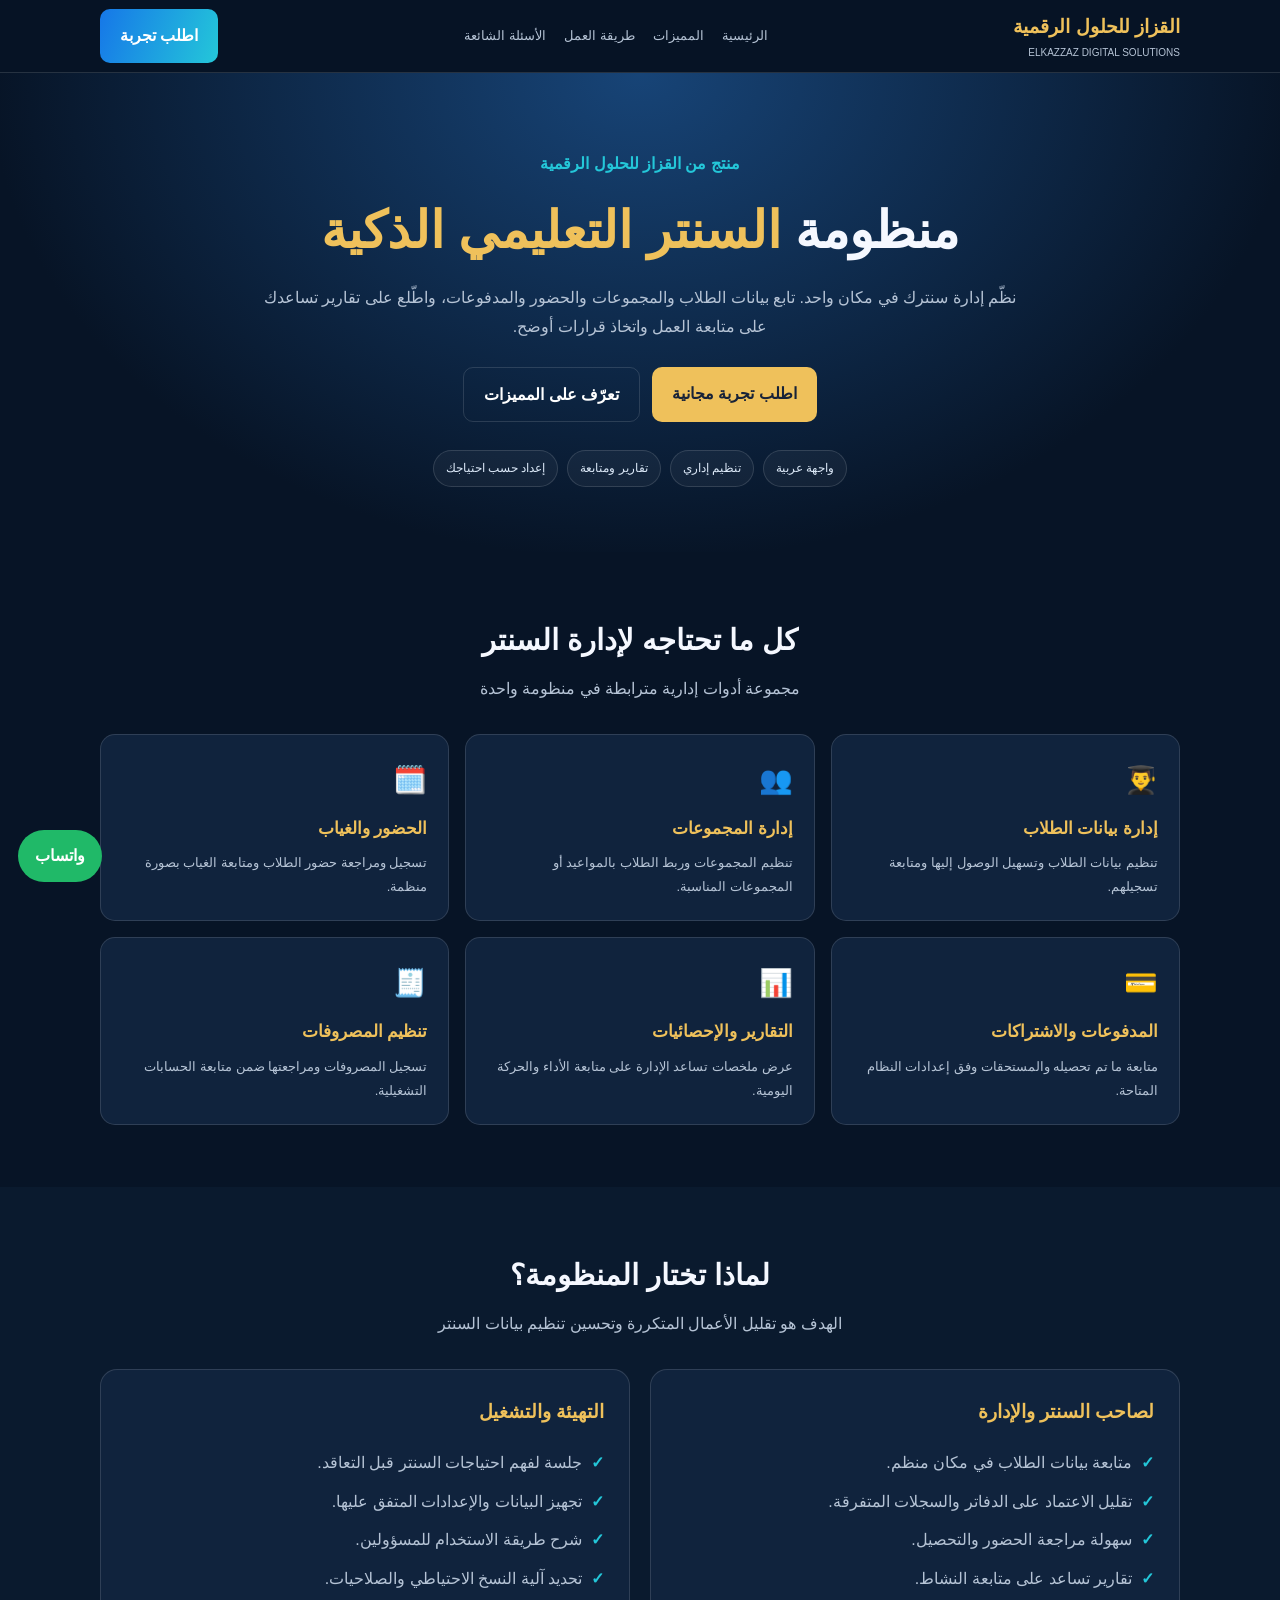
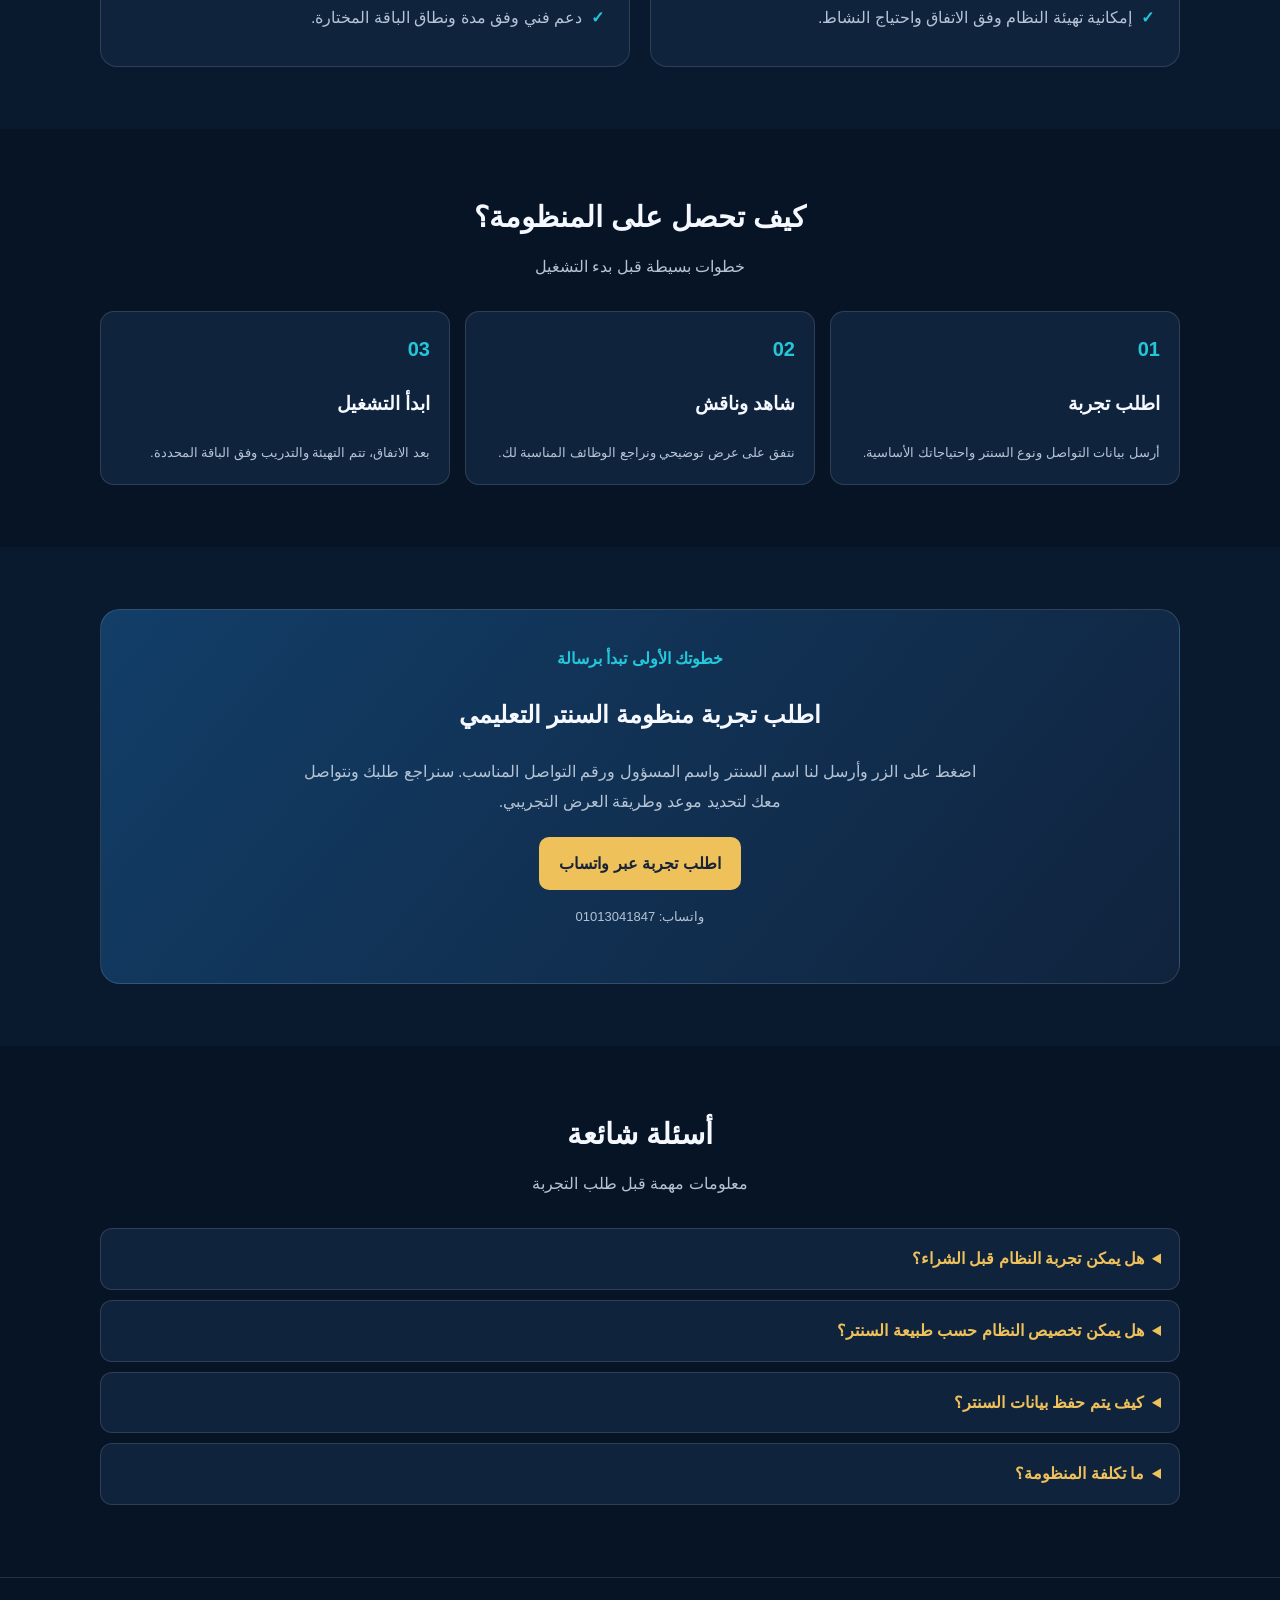
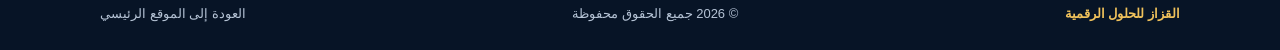
==== ceneter.html @ 98a397ff "Create ceneter.html" ====
<!DOCTYPE html>
<html lang="ar" dir="rtl">
<head>
<meta charset="UTF-8"><meta name="viewport" content="width=device-width, initial-scale=1">
<meta name="theme-color" content="#071426">
<meta name="description" content="منظومة السنتر التعليمي الذكية من القزاز للحلول الرقمية لإدارة الطلاب والمجموعات والحضور والمدفوعات والتقارير.">
<title>منظومة السنتر التعليمي الذكية | القزاز للحلول الرقمية</title>
<style>
:root{--bg:#071426;--surface:#10233d;--surface2:#142b49;--blue:#1677e8;--cyan:#24c7d9;--gold:#efc15b;--text:#f5f8ff;--muted:#b5c3d5;--line:rgba(255,255,255,.13)}
*{box-sizing:border-box}html{scroll-behavior:smooth}body{margin:0;background:var(--bg);color:var(--text);font-family:Tahoma,Arial,sans-serif;line-height:1.85}a{color:inherit;text-decoration:none}.container{width:min(1080px,92%);margin:auto}
header{position:sticky;top:0;z-index:5;background:#071426f5;border-bottom:1px solid var(--line)}nav{min-height:72px;display:flex;align-items:center;justify-content:space-between;gap:12px}.brand{font-weight:bold;color:var(--gold);font-size:19px}.brand small{display:block;color:var(--muted);font-size:10px;font-weight:normal}.navlinks{display:flex;gap:18px;color:var(--muted);font-size:13px}
.btn{display:inline-block;border:0;border-radius:10px;padding:12px 20px;background:linear-gradient(110deg,var(--blue),var(--cyan));color:white;font-weight:bold;cursor:pointer}.btn.gold{background:var(--gold);color:#182338}.btn.outline{background:transparent;border:1px solid var(--line)}
.hero{padding:76px 0 65px;text-align:center;background:radial-gradient(ellipse at top,#174477 0%,var(--bg) 72%)}.eyebrow{color:var(--cyan);font-weight:bold}.hero h1{font-size:clamp(31px,5vw,51px);line-height:1.45;margin:15px 0}.hero h1 span{color:var(--gold)}.hero p{max-width:760px;margin:0 auto 25px;color:var(--muted);font-size:16px}.actions{display:flex;justify-content:center;gap:12px;flex-wrap:wrap}
.pills{display:flex;justify-content:center;gap:9px;flex-wrap:wrap;margin-top:28px}.pills span{border:1px solid var(--line);background:#ffffff0b;padding:6px 12px;border-radius:30px;font-size:12px;color:#dbe8f7}
.section{padding:62px 0}.section.alt{background:#0a1a2e}.head{text-align:center;margin-bottom:30px}.head h2{font-size:29px;margin:0 0 7px}.head p{margin:0;color:var(--muted)}
.features{display:grid;grid-template-columns:repeat(3,1fr);gap:16px}.feature{padding:21px;border:1px solid var(--line);border-radius:15px;background:var(--surface)}.feature .icon{font-size:27px}.feature h3{margin:7px 0;color:var(--gold);font-size:17px}.feature p{margin:0;color:var(--muted);font-size:13px}
.split{display:grid;grid-template-columns:1fr 1fr;gap:20px;align-items:stretch}.panel{padding:25px;border-radius:17px;background:var(--surface);border:1px solid var(--line)}.panel h3{color:var(--gold);margin-top:0}.checklist{padding:0;list-style:none;margin:0}.checklist li{margin:9px 0;color:var(--muted)}.checklist li:before{content:"✓";color:var(--cyan);font-weight:bold;margin-left:9px}
.demo{background:linear-gradient(130deg,#123e68,#10233d);border:1px solid var(--line);border-radius:20px;padding:34px 24px;text-align:center}.demo p{color:var(--muted);max-width:700px;margin:8px auto 20px}
.steps{display:grid;grid-template-columns:repeat(3,1fr);gap:15px}.step{background:var(--surface);border:1px solid var(--line);padding:19px;border-radius:14px}.step b{color:var(--cyan);font-size:20px}.step p{font-size:13px;color:var(--muted);margin:5px 0 0}
.faq details{background:var(--surface);border:1px solid var(--line);padding:15px 18px;border-radius:12px;margin:10px 0}.faq summary{cursor:pointer;font-weight:bold;color:var(--gold)}.faq details p{color:var(--muted);font-size:14px;margin-bottom:0}
footer{padding:24px 0;border-top:1px solid var(--line);color:var(--muted);font-size:13px}.foot{display:flex;justify-content:space-between;gap:12px;flex-wrap:wrap}.wa{position:fixed;bottom:18px;left:18px;background:#20b968;padding:11px 17px;border-radius:40px;color:white;font-weight:bold;z-index:10}
@media(max-width:760px){.navlinks{display:none}.features{grid-template-columns:1fr 1fr}.split,.steps{grid-template-columns:1fr}.hero{padding:57px 0}.section{padding:50px 0}}
@media(max-width:480px){.features{grid-template-columns:1fr}.brand{font-size:17px}}
</style></head>
<body>
<header><div class="container"><nav>
<a class="brand" href="index.html">القزاز للحلول الرقمية<small>ELKAZZAZ DIGITAL SOLUTIONS</small></a>
<div class="navlinks"><a href="index.html">الرئيسية</a><a href="#features">المميزات</a><a href="#how">طريقة العمل</a><a href="#faq">الأسئلة الشائعة</a></div>
<a class="btn" href="#demo">اطلب تجربة</a>
</nav></div></header>
<main>
<section class="hero"><div class="container">
<div class="eyebrow">منتج من القزاز للحلول الرقمية</div>
<h1>منظومة <span>السنتر التعليمي الذكية</span></h1>
<p>نظّم إدارة سنترك في مكان واحد. تابع بيانات الطلاب والمجموعات والحضور والمدفوعات، واطّلع على تقارير تساعدك على متابعة العمل واتخاذ قرارات أوضح.</p>
<div class="actions"><a class="btn gold" href="#demo">اطلب تجربة مجانية</a><a class="btn outline" href="#features">تعرّف على المميزات</a></div>
<div class="pills"><span>واجهة عربية</span><span>تنظيم إداري</span><span>تقارير ومتابعة</span><span>إعداد حسب احتياجك</span></div>
</div></section>

<section class="section" id="features"><div class="container">
<div class="head"><h2>كل ما تحتاجه لإدارة السنتر</h2><p>مجموعة أدوات إدارية مترابطة في منظومة واحدة</p></div>
<div class="features">
<article class="feature"><div class="icon">👨‍🎓</div><h3>إدارة بيانات الطلاب</h3><p>تنظيم بيانات الطلاب وتسهيل الوصول إليها ومتابعة تسجيلهم.</p></article>
<article class="feature"><div class="icon">👥</div><h3>إدارة المجموعات</h3><p>تنظيم المجموعات وربط الطلاب بالمواعيد أو المجموعات المناسبة.</p></article>
<article class="feature"><div class="icon">🗓️</div><h3>الحضور والغياب</h3><p>تسجيل ومراجعة حضور الطلاب ومتابعة الغياب بصورة منظمة.</p></article>
<article class="feature"><div class="icon">💳</div><h3>المدفوعات والاشتراكات</h3><p>متابعة ما تم تحصيله والمستحقات وفق إعدادات النظام المتاحة.</p></article>
<article class="feature"><div class="icon">📊</div><h3>التقارير والإحصائيات</h3><p>عرض ملخصات تساعد الإدارة على متابعة الأداء والحركة اليومية.</p></article>
<article class="feature"><div class="icon">🧾</div><h3>تنظيم المصروفات</h3><p>تسجيل المصروفات ومراجعتها ضمن متابعة الحسابات التشغيلية.</p></article>
</div>
</div></section>

<section class="section alt"><div class="container">
<div class="head"><h2>لماذا تختار المنظومة؟</h2><p>الهدف هو تقليل الأعمال المتكررة وتحسين تنظيم بيانات السنتر</p></div>
<div class="split">
<div class="panel"><h3>لصاحب السنتر والإدارة</h3><ul class="checklist"><li>متابعة بيانات الطلاب في مكان منظم.</li><li>تقليل الاعتماد على الدفاتر والسجلات المتفرقة.</li><li>سهولة مراجعة الحضور والتحصيل.</li><li>تقارير تساعد على متابعة النشاط.</li><li>إمكانية تهيئة النظام وفق الاتفاق واحتياج النشاط.</li></ul></div>
<div class="panel"><h3>التهيئة والتشغيل</h3><ul class="checklist"><li>جلسة لفهم احتياجات السنتر قبل التعاقد.</li><li>تجهيز البيانات والإعدادات المتفق عليها.</li><li>شرح طريقة الاستخدام للمسؤولين.</li><li>تحديد آلية النسخ الاحتياطي والصلاحيات.</li><li>دعم فني وفق مدة ونطاق الباقة المختارة.</li></ul></div>
</div>
</div></section>

<section class="section" id="how"><div class="container">
<div class="head"><h2>كيف تحصل على المنظومة؟</h2><p>خطوات بسيطة قبل بدء التشغيل</p></div>
<div class="steps">
<div class="step"><b>01</b><h3>اطلب تجربة</h3><p>أرسل بيانات التواصل ونوع السنتر واحتياجاتك الأساسية.</p></div>
<div class="step"><b>02</b><h3>شاهد وناقش</h3><p>نتفق على عرض توضيحي ونراجع الوظائف المناسبة لك.</p></div>
<div class="step"><b>03</b><h3>ابدأ التشغيل</h3><p>بعد الاتفاق، تتم التهيئة والتدريب وفق الباقة المحددة.</p></div>
</div>
</div></section>

<section class="section alt" id="demo"><div class="container">
<div class="demo">
<div class="eyebrow">خطوتك الأولى تبدأ برسالة</div>
<h2>اطلب تجربة منظومة السنتر التعليمي</h2>
<p>اضغط على الزر وأرسل لنا اسم السنتر واسم المسؤول ورقم التواصل المناسب. سنراجع طلبك ونتواصل معك لتحديد موعد وطريقة العرض التجريبي.</p>
<a class="btn gold" id="demoBtn" href="https://wa.me/201013041847" target="_blank" rel="noopener">اطلب تجربة عبر واتساب</a>
<p style="font-size:13px;margin-top:15px">واتساب: 01013041847</p>
</div>
</div></section>

<section class="section faq" id="faq"><div class="container">
<div class="head"><h2>أسئلة شائعة</h2><p>معلومات مهمة قبل طلب التجربة</p></div>
<details><summary>هل يمكن تجربة النظام قبل الشراء؟</summary><p>يمكنك طلب عرض توضيحي، ويتم الاتفاق على طريقة التجربة ومدتها قبل البدء.</p></details>
<details><summary>هل يمكن تخصيص النظام حسب طبيعة السنتر؟</summary><p>يمكن مناقشة احتياجاتك وتحديد التعديلات الممكنة وتكلفتها وموعد تنفيذها قبل التعاقد.</p></details>
<details><summary>كيف يتم حفظ بيانات السنتر؟</summary><p>يتم توضيح مكان تخزين البيانات وآلية الوصول والنسخ الاحتياطي والصلاحيات ضمن إعدادات النسخة التي سيتم التعاقد عليها. لا ترسل بيانات طلاب حقيقية في طلب التجربة الأولي.</p></details>
<details><summary>ما تكلفة المنظومة؟</summary><p>السعر يتحدد وفق النسخة والوظائف والتجهيزات المطلوبة. اطلب عرض سعر مخصصًا قبل الشراء.</p></details>
</div></section>
</main>
<footer><div class="container foot"><strong style="color:var(--gold)">القزاز للحلول الرقمية</strong><span>© <span id="year"></span> جميع الحقوق محفوظة</span><a href="index.html">العودة إلى الموقع الرئيسي</a></div></footer>
<a class="wa" id="waFloat" href="https://wa.me/201013041847" target="_blank" rel="noopener">واتساب</a>
<script>
const phone="201013041847";
const msg="السلام عليكم، أريد طلب تجربة لمنظومة السنتر التعليمي الذكية. اسم السنتر: ____ . اسم المسؤول: ____ .";
const link="https://wa.me/"+phone+"?text="+encodeURIComponent(msg);
document.getElementById("demoBtn").href=link;
document.getElementById("waFloat").href="https://wa.me/"+phone+"?text="+encodeURIComponent("السلام عليكم، أريد الاستفسار عن منظومة السنتر التعليمي الذكية.");
document.getElementById("year").textContent=new Date().getFullYear();
</script></body></html>
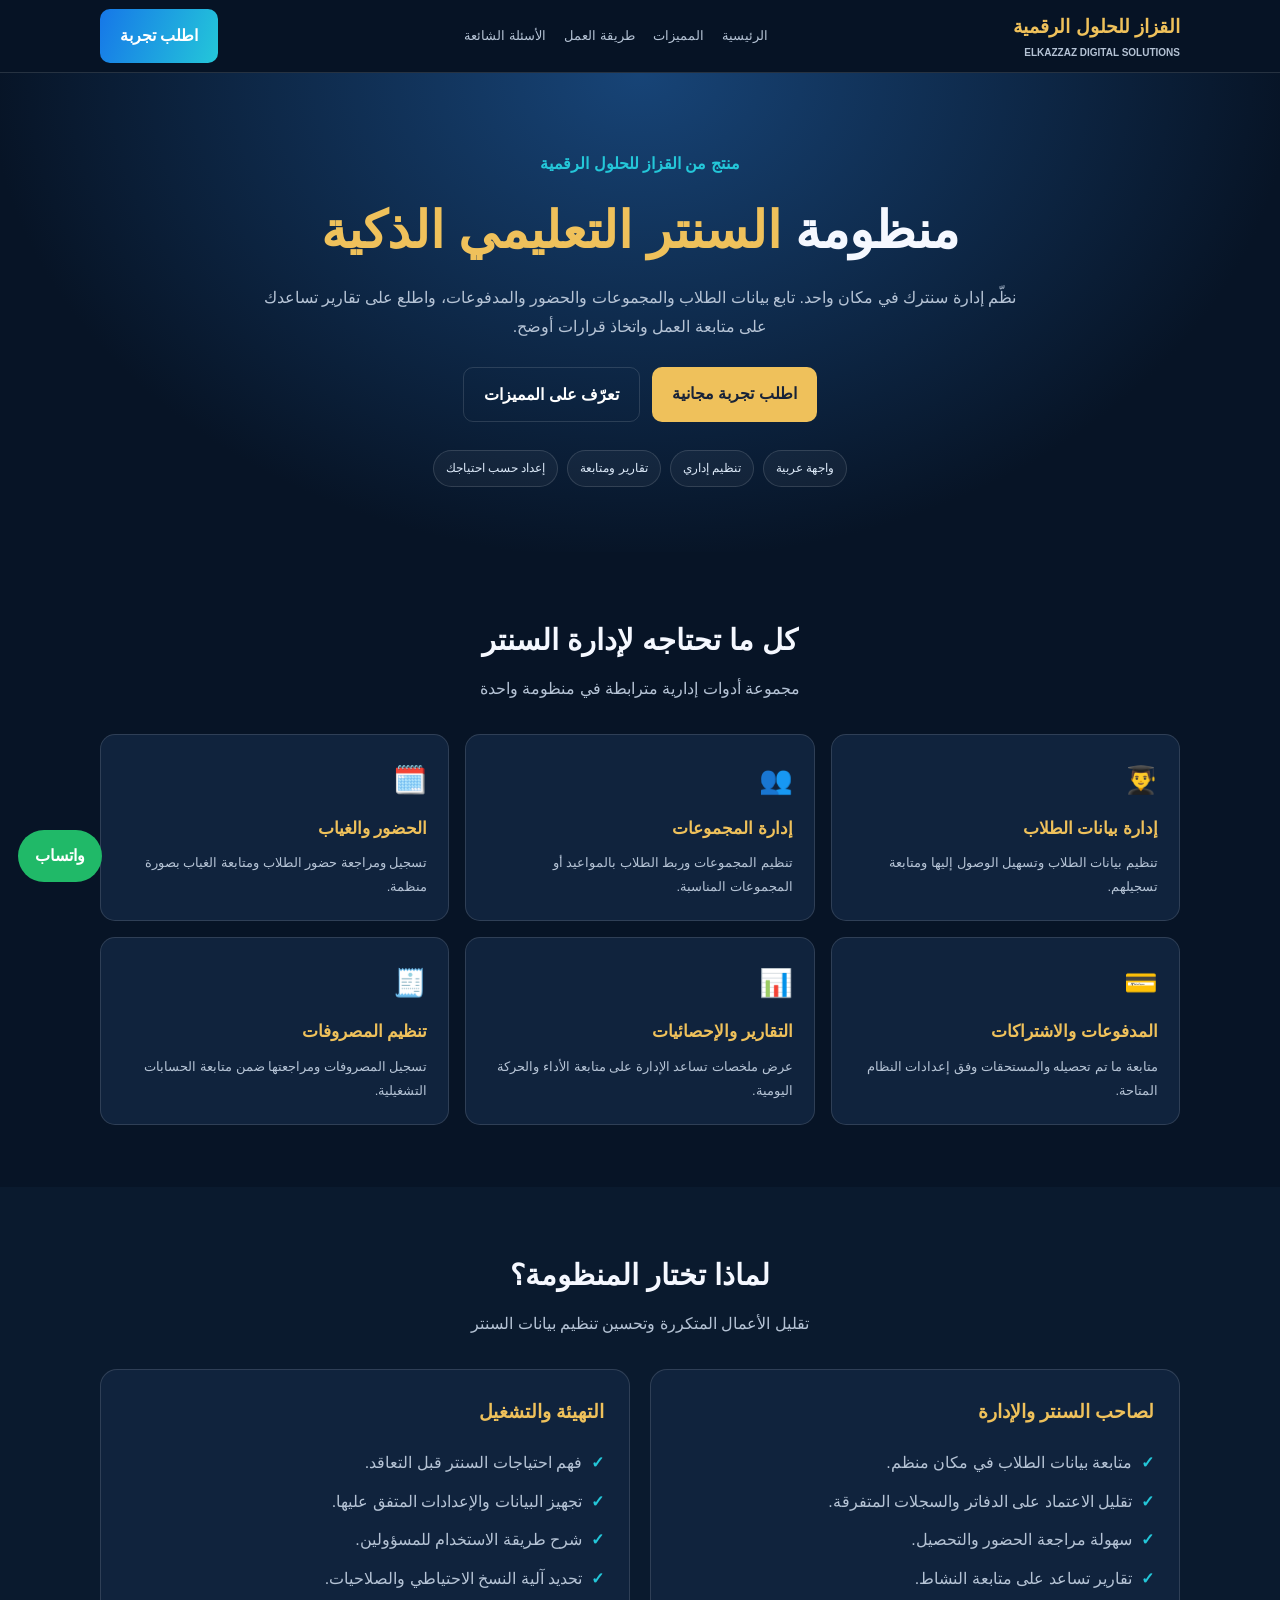
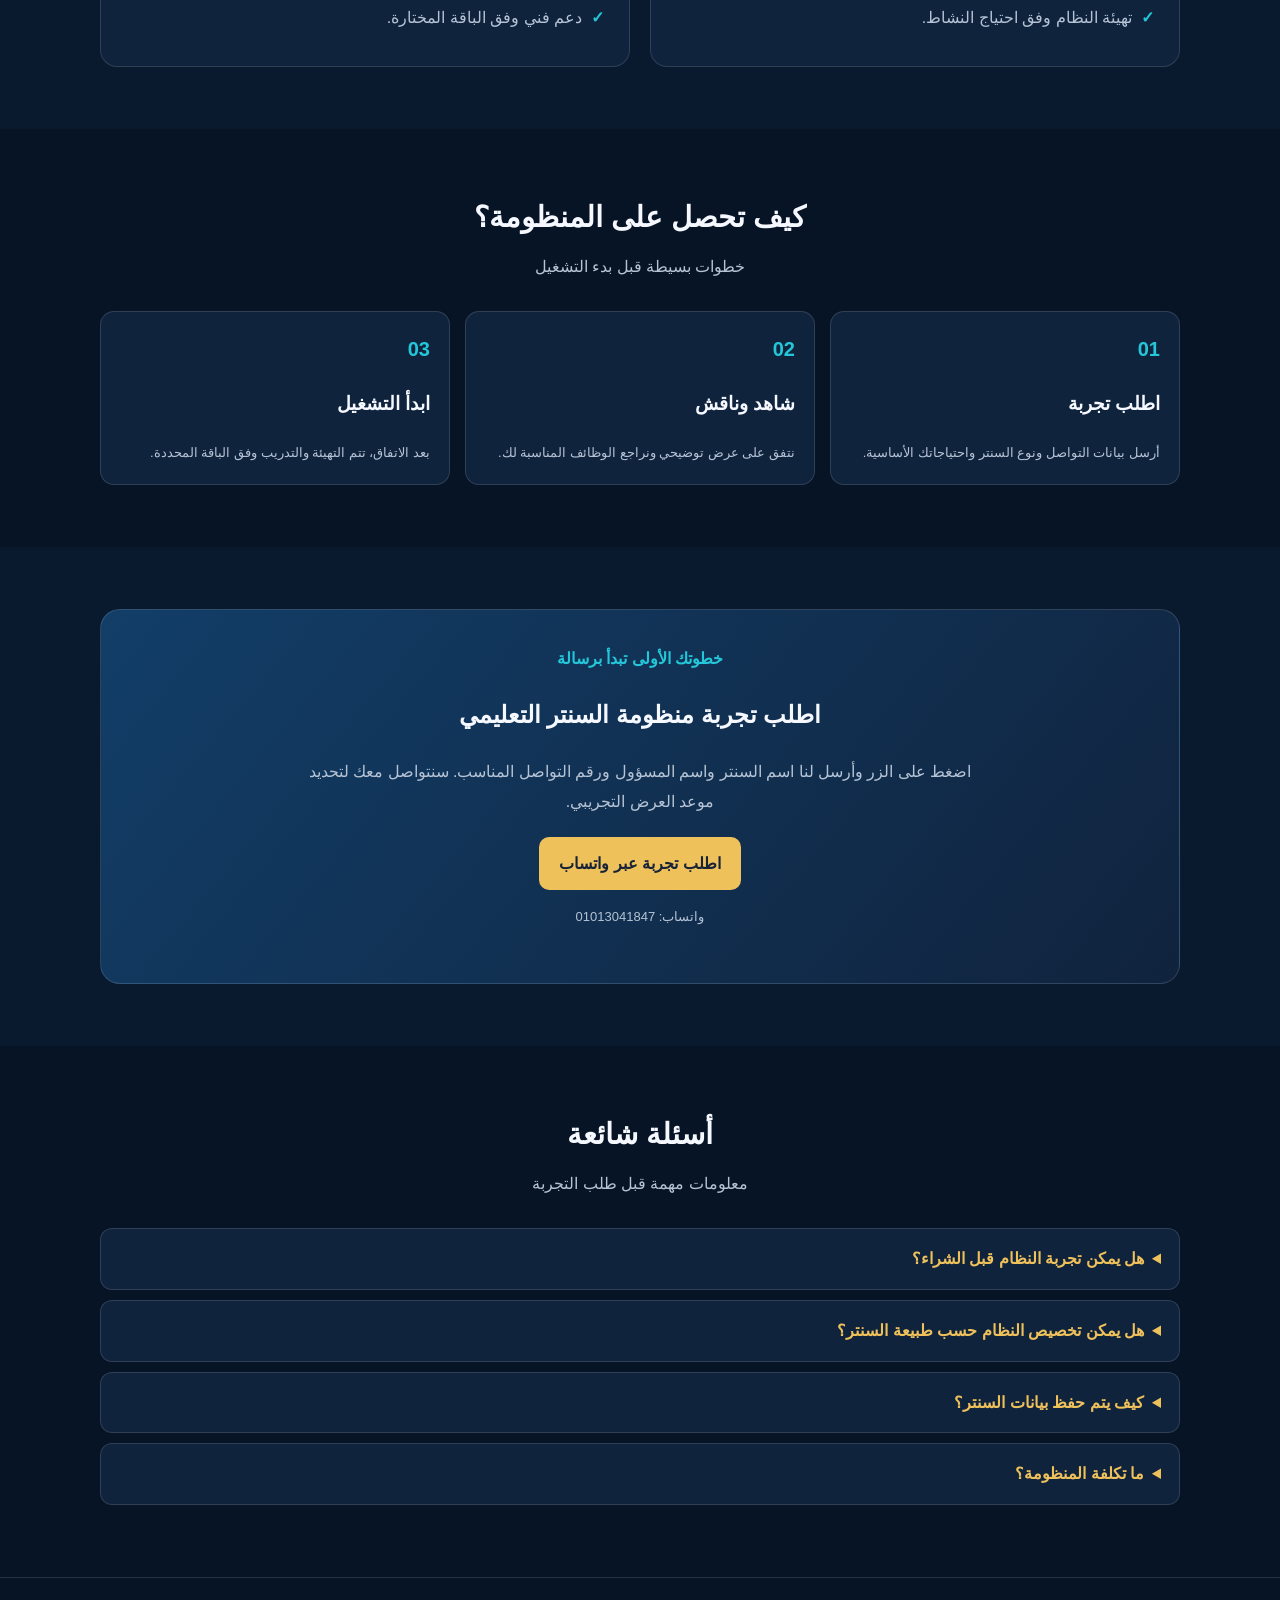
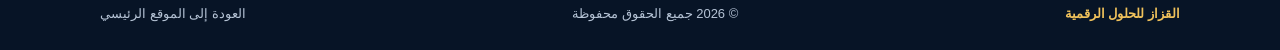
==== commit 179c1749: "Update ceneter.html" ====
--- a/ceneter.html
+++ b/ceneter.html
@@ -1,96 +1,673 @@
+
+
 <!DOCTYPE html>
+
 <html lang="ar" dir="rtl">
+
 <head>
-<meta charset="UTF-8"><meta name="viewport" content="width=device-width, initial-scale=1">
+
+<meta charset="UTF-8">
+
+<meta name="viewport" content="width=device-width, initial-scale=1">
+
 <meta name="theme-color" content="#071426">
-<meta name="description" content="منظومة السنتر التعليمي الذكية من القزاز للحلول الرقمية لإدارة الطلاب والمجموعات والحضور والمدفوعات والتقارير.">
-<title>منظومة السنتر التعليمي الذكية | القزاز للحلول الرقمية</title>
+
+<meta name="description" content="منظومة السنتر التعليمي الذكية من القزاز للحلول الرقمية">
+
+<title>منظومة السنتر التعليمي الذكية | القزاز</title>
+
 <style>
-:root{--bg:#071426;--surface:#10233d;--surface2:#142b49;--blue:#1677e8;--cyan:#24c7d9;--gold:#efc15b;--text:#f5f8ff;--muted:#b5c3d5;--line:rgba(255,255,255,.13)}
-*{box-sizing:border-box}html{scroll-behavior:smooth}body{margin:0;background:var(--bg);color:var(--text);font-family:Tahoma,Arial,sans-serif;line-height:1.85}a{color:inherit;text-decoration:none}.container{width:min(1080px,92%);margin:auto}
-header{position:sticky;top:0;z-index:5;background:#071426f5;border-bottom:1px solid var(--line)}nav{min-height:72px;display:flex;align-items:center;justify-content:space-between;gap:12px}.brand{font-weight:bold;color:var(--gold);font-size:19px}.brand small{display:block;color:var(--muted);font-size:10px;font-weight:normal}.navlinks{display:flex;gap:18px;color:var(--muted);font-size:13px}
-.btn{display:inline-block;border:0;border-radius:10px;padding:12px 20px;background:linear-gradient(110deg,var(--blue),var(--cyan));color:white;font-weight:bold;cursor:pointer}.btn.gold{background:var(--gold);color:#182338}.btn.outline{background:transparent;border:1px solid var(--line)}
-.hero{padding:76px 0 65px;text-align:center;background:radial-gradient(ellipse at top,#174477 0%,var(--bg) 72%)}.eyebrow{color:var(--cyan);font-weight:bold}.hero h1{font-size:clamp(31px,5vw,51px);line-height:1.45;margin:15px 0}.hero h1 span{color:var(--gold)}.hero p{max-width:760px;margin:0 auto 25px;color:var(--muted);font-size:16px}.actions{display:flex;justify-content:center;gap:12px;flex-wrap:wrap}
-.pills{display:flex;justify-content:center;gap:9px;flex-wrap:wrap;margin-top:28px}.pills span{border:1px solid var(--line);background:#ffffff0b;padding:6px 12px;border-radius:30px;font-size:12px;color:#dbe8f7}
-.section{padding:62px 0}.section.alt{background:#0a1a2e}.head{text-align:center;margin-bottom:30px}.head h2{font-size:29px;margin:0 0 7px}.head p{margin:0;color:var(--muted)}
-.features{display:grid;grid-template-columns:repeat(3,1fr);gap:16px}.feature{padding:21px;border:1px solid var(--line);border-radius:15px;background:var(--surface)}.feature .icon{font-size:27px}.feature h3{margin:7px 0;color:var(--gold);font-size:17px}.feature p{margin:0;color:var(--muted);font-size:13px}
-.split{display:grid;grid-template-columns:1fr 1fr;gap:20px;align-items:stretch}.panel{padding:25px;border-radius:17px;background:var(--surface);border:1px solid var(--line)}.panel h3{color:var(--gold);margin-top:0}.checklist{padding:0;list-style:none;margin:0}.checklist li{margin:9px 0;color:var(--muted)}.checklist li:before{content:"✓";color:var(--cyan);font-weight:bold;margin-left:9px}
-.demo{background:linear-gradient(130deg,#123e68,#10233d);border:1px solid var(--line);border-radius:20px;padding:34px 24px;text-align:center}.demo p{color:var(--muted);max-width:700px;margin:8px auto 20px}
-.steps{display:grid;grid-template-columns:repeat(3,1fr);gap:15px}.step{background:var(--surface);border:1px solid var(--line);padding:19px;border-radius:14px}.step b{color:var(--cyan);font-size:20px}.step p{font-size:13px;color:var(--muted);margin:5px 0 0}
-.faq details{background:var(--surface);border:1px solid var(--line);padding:15px 18px;border-radius:12px;margin:10px 0}.faq summary{cursor:pointer;font-weight:bold;color:var(--gold)}.faq details p{color:var(--muted);font-size:14px;margin-bottom:0}
-footer{padding:24px 0;border-top:1px solid var(--line);color:var(--muted);font-size:13px}.foot{display:flex;justify-content:space-between;gap:12px;flex-wrap:wrap}.wa{position:fixed;bottom:18px;left:18px;background:#20b968;padding:11px 17px;border-radius:40px;color:white;font-weight:bold;z-index:10}
-@media(max-width:760px){.navlinks{display:none}.features{grid-template-columns:1fr 1fr}.split,.steps{grid-template-columns:1fr}.hero{padding:57px 0}.section{padding:50px 0}}
-@media(max-width:480px){.features{grid-template-columns:1fr}.brand{font-size:17px}}
-</style></head>
+
+:root{
+
+--bg:#071426;
+
+--surface:#10233d;
+
+--blue:#1677e8;
+
+--cyan:#24c7d9;
+
+--gold:#efc15b;
+
+--text:#f5f8ff;
+
+--muted:#b5c3d5;
+
+--line:rgba(255,255,255,.13)
+
+}
+
+*{box-sizing:border-box}
+
+html{scroll-behavior:smooth}
+
+body{
+
+margin:0;background:var(--bg);color:var(--text);
+
+font-family:Tahoma,Arial,sans-serif;line-height:1.85
+
+}
+
+a{color:inherit;text-decoration:none}
+
+.container{width:min(1080px,92%);margin:auto}
+
+header{
+
+position:sticky;top:0;z-index:5;
+
+background:#071426f5;border-bottom:1px solid var(--line)
+
+}
+
+nav{
+
+min-height:72px;display:flex;align-items:center;
+
+justify-content:space-between;gap:12px
+
+}
+
+.brand{font-weight:bold;color:var(--gold);font-size:19px}
+
+.brand small{display:block;color:var(--muted);font-size:10px}
+
+.navlinks{display:flex;gap:18px;color:var(--muted);font-size:13px}
+
+.btn{
+
+display:inline-block;border:0;border-radius:10px;
+
+padding:12px 20px;
+
+background:linear-gradient(110deg,var(--blue),var(--cyan));
+
+color:white;font-weight:bold;cursor:pointer
+
+}
+
+.btn.gold{background:var(--gold);color:#182338}
+
+.btn.outline{background:transparent;border:1px solid var(--line)}
+
+.hero{
+
+padding:76px 0 65px;text-align:center;
+
+background:radial-gradient(ellipse at top,#174477 0%,var(--bg) 72%)
+
+}
+
+.eyebrow{color:var(--cyan);font-weight:bold}
+
+.hero h1{font-size:clamp(31px,5vw,51px);line-height:1.45;margin:15px 0}
+
+.hero h1 span{color:var(--gold)}
+
+.hero p{max-width:760px;margin:0 auto 25px;color:var(--muted);font-size:16px}
+
+.actions{display:flex;justify-content:center;gap:12px;flex-wrap:wrap}
+
+.pills{display:flex;justify-content:center;gap:9px;flex-wrap:wrap;margin-top:28px}
+
+.pills span{
+
+border:1px solid var(--line);background:#ffffff0b;
+
+padding:6px 12px;border-radius:30px;font-size:12px;color:#dbe8f7
+
+}
+
+.section{padding:62px 0}
+
+.section.alt{background:#0a1a2e}
+
+.head{text-align:center;margin-bottom:30px}
+
+.head h2{font-size:29px;margin:0 0 7px}
+
+.head p{margin:0;color:var(--muted)}
+
+.features{display:grid;grid-template-columns:repeat(3,1fr);gap:16px}
+
+.feature{
+
+padding:21px;border:1px solid var(--line);
+
+border-radius:15px;background:var(--surface)
+
+}
+
+.feature .icon{font-size:27px}
+
+.feature h3{margin:7px 0;color:var(--gold);font-size:17px}
+
+.feature p{margin:0;color:var(--muted);font-size:13px}
+
+.split{
+
+display:grid;grid-template-columns:1fr 1fr;
+
+gap:20px;align-items:stretch
+
+}
+
+.panel{
+
+padding:25px;border-radius:17px;
+
+background:var(--surface);border:1px solid var(--line)
+
+}
+
+.panel h3{color:var(--gold);margin-top:0}
+
+.checklist{padding:0;list-style:none;margin:0}
+
+.checklist li{margin:9px 0;color:var(--muted)}
+
+.checklist li:before{
+
+content:"✓";color:var(--cyan);font-weight:bold;margin-left:9px
+
+}
+
+.demo{
+
+background:linear-gradient(130deg,#123e68,#10233d);
+
+border:1px solid var(--line);border-radius:20px;
+
+padding:34px 24px;text-align:center
+
+}
+
+.demo p{color:var(--muted);max-width:700px;margin:8px auto 20px}
+
+.steps{display:grid;grid-template-columns:repeat(3,1fr);gap:15px}
+
+.step{
+
+background:var(--surface);border:1px solid var(--line);
+
+padding:19px;border-radius:14px
+
+}
+
+.step b{color:var(--cyan);font-size:20px}
+
+.step p{font-size:13px;color:var(--muted);margin:5px 0 0}
+
+.faq details{
+
+background:var(--surface);border:1px solid var(--line);
+
+padding:15px 18px;border-radius:12px;margin:10px 0
+
+}
+
+.faq summary{cursor:pointer;font-weight:bold;color:var(--gold)}
+
+.faq details p{color:var(--muted);font-size:14px}
+
+footer{
+
+padding:24px 0;border-top:1px solid var(--line);
+
+color:var(--muted);font-size:13px
+
+}
+
+.foot{display:flex;justify-content:space-between;gap:12px;flex-wrap:wrap}
+
+.wa{
+
+position:fixed;bottom:18px;left:18px;background:#20b968;
+
+padding:11px 17px;border-radius:40px;color:white;
+
+font-weight:bold;z-index:10
+
+}
+
+@media(max-width:760px){
+
+.navlinks{display:none}
+
+.features{grid-template-columns:1fr 1fr}
+
+.split,.steps{grid-template-columns:1fr}
+
+.hero{padding:57px 0}
+
+.section{padding:50px 0}
+
+}
+
+@media(max-width:480px){
+
+.features{grid-template-columns:1fr}
+
+.brand{font-size:17px}
+
+}
+
+</style>
+
+</head>
+
 <body>
-<header><div class="container"><nav>
-<a class="brand" href="index.html">القزاز للحلول الرقمية<small>ELKAZZAZ DIGITAL SOLUTIONS</small></a>
-<div class="navlinks"><a href="index.html">الرئيسية</a><a href="#features">المميزات</a><a href="#how">طريقة العمل</a><a href="#faq">الأسئلة الشائعة</a></div>
+
+<header>
+
+<div class="container">
+
+<nav>
+
+<a class="brand" href="index.html">
+
+القزاز للحلول الرقمية
+
+<small>ELKAZZAZ DIGITAL SOLUTIONS</small>
+
+</a>
+
+<div class="navlinks">
+
+<a href="index.html">الرئيسية</a>
+
+<a href="#features">المميزات</a>
+
+<a href="#how">طريقة العمل</a>
+
+<a href="#faq">الأسئلة الشائعة</a>
+
+</div>
+
 <a class="btn" href="#demo">اطلب تجربة</a>
-</nav></div></header>
+
+</nav>
+
+</div>
+
+</header>
+
 <main>
-<section class="hero"><div class="container">
+
+<section class="hero">
+
+<div class="container">
+
 <div class="eyebrow">منتج من القزاز للحلول الرقمية</div>
+
 <h1>منظومة <span>السنتر التعليمي الذكية</span></h1>
-<p>نظّم إدارة سنترك في مكان واحد. تابع بيانات الطلاب والمجموعات والحضور والمدفوعات، واطّلع على تقارير تساعدك على متابعة العمل واتخاذ قرارات أوضح.</p>
-<div class="actions"><a class="btn gold" href="#demo">اطلب تجربة مجانية</a><a class="btn outline" href="#features">تعرّف على المميزات</a></div>
-<div class="pills"><span>واجهة عربية</span><span>تنظيم إداري</span><span>تقارير ومتابعة</span><span>إعداد حسب احتياجك</span></div>
-</div></section>
-
-<section class="section" id="features"><div class="container">
-<div class="head"><h2>كل ما تحتاجه لإدارة السنتر</h2><p>مجموعة أدوات إدارية مترابطة في منظومة واحدة</p></div>
+
+<p>
+
+نظّم إدارة سنترك في مكان واحد.
+
+تابع بيانات الطلاب والمجموعات والحضور والمدفوعات،
+
+واطلع على تقارير تساعدك على متابعة العمل واتخاذ قرارات أوضح.
+
+</p>
+
+<div class="actions">
+
+<a class="btn gold" href="#demo">اطلب تجربة مجانية</a>
+
+<a class="btn outline" href="#features">تعرّف على المميزات</a>
+
+</div>
+
+<div class="pills">
+
+<span>واجهة عربية</span>
+
+<span>تنظيم إداري</span>
+
+<span>تقارير ومتابعة</span>
+
+<span>إعداد حسب احتياجك</span>
+
+</div>
+
+</div>
+
+</section>
+
+<section class="section" id="features">
+
+<div class="container">
+
+<div class="head">
+
+<h2>كل ما تحتاجه لإدارة السنتر</h2>
+
+<p>مجموعة أدوات إدارية مترابطة في منظومة واحدة</p>
+
+</div>
+
 <div class="features">
-<article class="feature"><div class="icon">👨‍🎓</div><h3>إدارة بيانات الطلاب</h3><p>تنظيم بيانات الطلاب وتسهيل الوصول إليها ومتابعة تسجيلهم.</p></article>
-<article class="feature"><div class="icon">👥</div><h3>إدارة المجموعات</h3><p>تنظيم المجموعات وربط الطلاب بالمواعيد أو المجموعات المناسبة.</p></article>
-<article class="feature"><div class="icon">🗓️</div><h3>الحضور والغياب</h3><p>تسجيل ومراجعة حضور الطلاب ومتابعة الغياب بصورة منظمة.</p></article>
-<article class="feature"><div class="icon">💳</div><h3>المدفوعات والاشتراكات</h3><p>متابعة ما تم تحصيله والمستحقات وفق إعدادات النظام المتاحة.</p></article>
-<article class="feature"><div class="icon">📊</div><h3>التقارير والإحصائيات</h3><p>عرض ملخصات تساعد الإدارة على متابعة الأداء والحركة اليومية.</p></article>
-<article class="feature"><div class="icon">🧾</div><h3>تنظيم المصروفات</h3><p>تسجيل المصروفات ومراجعتها ضمن متابعة الحسابات التشغيلية.</p></article>
-</div>
-</div></section>
-
-<section class="section alt"><div class="container">
-<div class="head"><h2>لماذا تختار المنظومة؟</h2><p>الهدف هو تقليل الأعمال المتكررة وتحسين تنظيم بيانات السنتر</p></div>
+
+<article class="feature">
+
+<div class="icon">👨‍🎓</div>
+
+<h3>إدارة بيانات الطلاب</h3>
+
+<p>تنظيم بيانات الطلاب وتسهيل الوصول إليها ومتابعة تسجيلهم.</p>
+
+</article>
+
+<article class="feature">
+
+<div class="icon">👥</div>
+
+<h3>إدارة المجموعات</h3>
+
+<p>تنظيم المجموعات وربط الطلاب بالمواعيد أو المجموعات المناسبة.</p>
+
+</article>
+
+<article class="feature">
+
+<div class="icon">🗓️</div>
+
+<h3>الحضور والغياب</h3>
+
+<p>تسجيل ومراجعة حضور الطلاب ومتابعة الغياب بصورة منظمة.</p>
+
+</article>
+
+<article class="feature">
+
+<div class="icon">💳</div>
+
+<h3>المدفوعات والاشتراكات</h3>
+
+<p>متابعة ما تم تحصيله والمستحقات وفق إعدادات النظام المتاحة.</p>
+
+</article>
+
+<article class="feature">
+
+<div class="icon">📊</div>
+
+<h3>التقارير والإحصائيات</h3>
+
+<p>عرض ملخصات تساعد الإدارة على متابعة الأداء والحركة اليومية.</p>
+
+</article>
+
+<article class="feature">
+
+<div class="icon">🧾</div>
+
+<h3>تنظيم المصروفات</h3>
+
+<p>تسجيل المصروفات ومراجعتها ضمن متابعة الحسابات التشغيلية.</p>
+
+</article>
+
+</div>
+
+</div>
+
+</section>
+
+<section class="section alt">
+
+<div class="container">
+
+<div class="head">
+
+<h2>لماذا تختار المنظومة؟</h2>
+
+<p>تقليل الأعمال المتكررة وتحسين تنظيم بيانات السنتر</p>
+
+</div>
+
 <div class="split">
-<div class="panel"><h3>لصاحب السنتر والإدارة</h3><ul class="checklist"><li>متابعة بيانات الطلاب في مكان منظم.</li><li>تقليل الاعتماد على الدفاتر والسجلات المتفرقة.</li><li>سهولة مراجعة الحضور والتحصيل.</li><li>تقارير تساعد على متابعة النشاط.</li><li>إمكانية تهيئة النظام وفق الاتفاق واحتياج النشاط.</li></ul></div>
-<div class="panel"><h3>التهيئة والتشغيل</h3><ul class="checklist"><li>جلسة لفهم احتياجات السنتر قبل التعاقد.</li><li>تجهيز البيانات والإعدادات المتفق عليها.</li><li>شرح طريقة الاستخدام للمسؤولين.</li><li>تحديد آلية النسخ الاحتياطي والصلاحيات.</li><li>دعم فني وفق مدة ونطاق الباقة المختارة.</li></ul></div>
-</div>
-</div></section>
-
-<section class="section" id="how"><div class="container">
-<div class="head"><h2>كيف تحصل على المنظومة؟</h2><p>خطوات بسيطة قبل بدء التشغيل</p></div>
+
+<div class="panel">
+
+<h3>لصاحب السنتر والإدارة</h3>
+
+<ul class="checklist">
+
+<li>متابعة بيانات الطلاب في مكان منظم.</li>
+
+<li>تقليل الاعتماد على الدفاتر والسجلات المتفرقة.</li>
+
+<li>سهولة مراجعة الحضور والتحصيل.</li>
+
+<li>تقارير تساعد على متابعة النشاط.</li>
+
+<li>تهيئة النظام وفق احتياج النشاط.</li>
+
+</ul>
+
+</div>
+
+<div class="panel">
+
+<h3>التهيئة والتشغيل</h3>
+
+<ul class="checklist">
+
+<li>فهم احتياجات السنتر قبل التعاقد.</li>
+
+<li>تجهيز البيانات والإعدادات المتفق عليها.</li>
+
+<li>شرح طريقة الاستخدام للمسؤولين.</li>
+
+<li>تحديد آلية النسخ الاحتياطي والصلاحيات.</li>
+
+<li>دعم فني وفق الباقة المختارة.</li>
+
+</ul>
+
+</div>
+
+</div>
+
+</div>
+
+</section>
+
+<section class="section" id="how">
+
+<div class="container">
+
+<div class="head">
+
+<h2>كيف تحصل على المنظومة؟</h2>
+
+<p>خطوات بسيطة قبل بدء التشغيل</p>
+
+</div>
+
 <div class="steps">
-<div class="step"><b>01</b><h3>اطلب تجربة</h3><p>أرسل بيانات التواصل ونوع السنتر واحتياجاتك الأساسية.</p></div>
-<div class="step"><b>02</b><h3>شاهد وناقش</h3><p>نتفق على عرض توضيحي ونراجع الوظائف المناسبة لك.</p></div>
-<div class="step"><b>03</b><h3>ابدأ التشغيل</h3><p>بعد الاتفاق، تتم التهيئة والتدريب وفق الباقة المحددة.</p></div>
-</div>
-</div></section>
-
-<section class="section alt" id="demo"><div class="container">
+
+<div class="step">
+
+<b>01</b>
+
+<h3>اطلب تجربة</h3>
+
+<p>أرسل بيانات التواصل ونوع السنتر واحتياجاتك الأساسية.</p>
+
+</div>
+
+<div class="step">
+
+<b>02</b>
+
+<h3>شاهد وناقش</h3>
+
+<p>نتفق على عرض توضيحي ونراجع الوظائف المناسبة لك.</p>
+
+</div>
+
+<div class="step">
+
+<b>03</b>
+
+<h3>ابدأ التشغيل</h3>
+
+<p>بعد الاتفاق، تتم التهيئة والتدريب وفق الباقة المحددة.</p>
+
+</div>
+
+</div>
+
+</div>
+
+</section>
+
+<section class="section alt" id="demo">
+
+<div class="container">
+
 <div class="demo">
+
 <div class="eyebrow">خطوتك الأولى تبدأ برسالة</div>
+
 <h2>اطلب تجربة منظومة السنتر التعليمي</h2>
-<p>اضغط على الزر وأرسل لنا اسم السنتر واسم المسؤول ورقم التواصل المناسب. سنراجع طلبك ونتواصل معك لتحديد موعد وطريقة العرض التجريبي.</p>
-<a class="btn gold" id="demoBtn" href="https://wa.me/201013041847" target="_blank" rel="noopener">اطلب تجربة عبر واتساب</a>
-<p style="font-size:13px;margin-top:15px">واتساب: 01013041847</p>
-</div>
-</div></section>
-
-<section class="section faq" id="faq"><div class="container">
-<div class="head"><h2>أسئلة شائعة</h2><p>معلومات مهمة قبل طلب التجربة</p></div>
-<details><summary>هل يمكن تجربة النظام قبل الشراء؟</summary><p>يمكنك طلب عرض توضيحي، ويتم الاتفاق على طريقة التجربة ومدتها قبل البدء.</p></details>
-<details><summary>هل يمكن تخصيص النظام حسب طبيعة السنتر؟</summary><p>يمكن مناقشة احتياجاتك وتحديد التعديلات الممكنة وتكلفتها وموعد تنفيذها قبل التعاقد.</p></details>
-<details><summary>كيف يتم حفظ بيانات السنتر؟</summary><p>يتم توضيح مكان تخزين البيانات وآلية الوصول والنسخ الاحتياطي والصلاحيات ضمن إعدادات النسخة التي سيتم التعاقد عليها. لا ترسل بيانات طلاب حقيقية في طلب التجربة الأولي.</p></details>
-<details><summary>ما تكلفة المنظومة؟</summary><p>السعر يتحدد وفق النسخة والوظائف والتجهيزات المطلوبة. اطلب عرض سعر مخصصًا قبل الشراء.</p></details>
-</div></section>
+
+<p>
+
+اضغط على الزر وأرسل لنا اسم السنتر واسم المسؤول
+
+ورقم التواصل المناسب. سنتواصل معك لتحديد موعد العرض التجريبي.
+
+</p>
+
+<a class="btn gold" id="demoBtn"
+
+href="https://wa.me/201013041847"
+
+target="_blank" rel="noopener">
+
+اطلب تجربة عبر واتساب
+
+</a>
+
+<p style="font-size:13px;margin-top:15px">
+
+واتساب: 01013041847
+
+</p>
+
+</div>
+
+</div>
+
+</section>
+
+<section class="section faq" id="faq">
+
+<div class="container">
+
+<div class="head">
+
+<h2>أسئلة شائعة</h2>
+
+<p>معلومات مهمة قبل طلب التجربة</p>
+
+</div>
+
+<details>
+
+<summary>هل يمكن تجربة النظام قبل الشراء؟</summary>
+
+<p>يمكنك طلب عرض توضيحي، ويتم الاتفاق على طريقة التجربة ومدتها قبل البدء.</p>
+
+</details>
+
+<details>
+
+<summary>هل يمكن تخصيص النظام حسب طبيعة السنتر؟</summary>
+
+<p>يمكن مناقشة احتياجاتك وتحديد التعديلات الممكنة وتكلفتها وموعد تنفيذها قبل التعاقد.</p>
+
+</details>
+
+<details>
+
+<summary>كيف يتم حفظ بيانات السنتر؟</summary>
+
+<p>يتم توضيح مكان تخزين البيانات وآلية الوصول والنسخ الاحتياطي والصلاحيات ضمن إعدادات النسخة التي سيتم التعاقد عليها. لا ترسل بيانات طلاب حقيقية في طلب التجربة الأولي.</p>
+
+</details>
+
+<details>
+
+<summary>ما تكلفة المنظومة؟</summary>
+
+<p>السعر يتحدد وفق النسخة والوظائف والتجهيزات المطلوبة. اطلب عرض سعر مخصصًا قبل الشراء.</p>
+
+</details>
+
+</div>
+
+</section>
+
 </main>
-<footer><div class="container foot"><strong style="color:var(--gold)">القزاز للحلول الرقمية</strong><span>© <span id="year"></span> جميع الحقوق محفوظة</span><a href="index.html">العودة إلى الموقع الرئيسي</a></div></footer>
-<a class="wa" id="waFloat" href="https://wa.me/201013041847" target="_blank" rel="noopener">واتساب</a>
+
+<footer>
+
+<div class="container foot">
+
+<strong style="color:var(--gold)">القزاز للحلول الرقمية</strong>
+
+<span>© <span id="year"></span> جميع الحقوق محفوظة</span>
+
+<a href="index.html">العودة إلى الموقع الرئيسي</a>
+
+</div>
+
+</footer>
+
+<a class="wa" id="waFloat"
+
+href="https://wa.me/201013041847"
+
+target="_blank" rel="noopener">واتساب</a>
+
 <script>
-const phone="201013041847";
-const msg="السلام عليكم، أريد طلب تجربة لمنظومة السنتر التعليمي الذكية. اسم السنتر: ____ . اسم المسؤول: ____ .";
-const link="https://wa.me/"+phone+"?text="+encodeURIComponent(msg);
-document.getElementById("demoBtn").href=link;
-document.getElementById("waFloat").href="https://wa.me/"+phone+"?text="+encodeURIComponent("السلام عليكم، أريد الاستفسار عن منظومة السنتر التعليمي الذكية.");
-document.getElementById("year").textContent=new Date().getFullYear();
-</script></body></html>
+
+const phone = "201013041847";
+
+const msg =
+
+"السلام عليكم، أريد طلب تجربة لمنظومة السنتر التعليمي الذكية. اسم السنتر: ____ . اسم المسؤول: ____ .";
+
+const link =
+
+"https://wa.me/" + phone + "?text=" + encodeURIComponent(msg);
+
+document.getElementById("demoBtn").href = link;
+
+document.getElementById("waFloat").href =
+
+"https://wa.me/" + phone +
+
+"?text=" + encodeURIComponent(
+
+"السلام عليكم، أريد الاستفسار عن منظومة السنتر التعليمي الذكية."
+
+);
+
+document.getElementById("year").textContent =
+
+new Date().getFullYear();
+
+</script>
+
+</body>
+
+</html>
